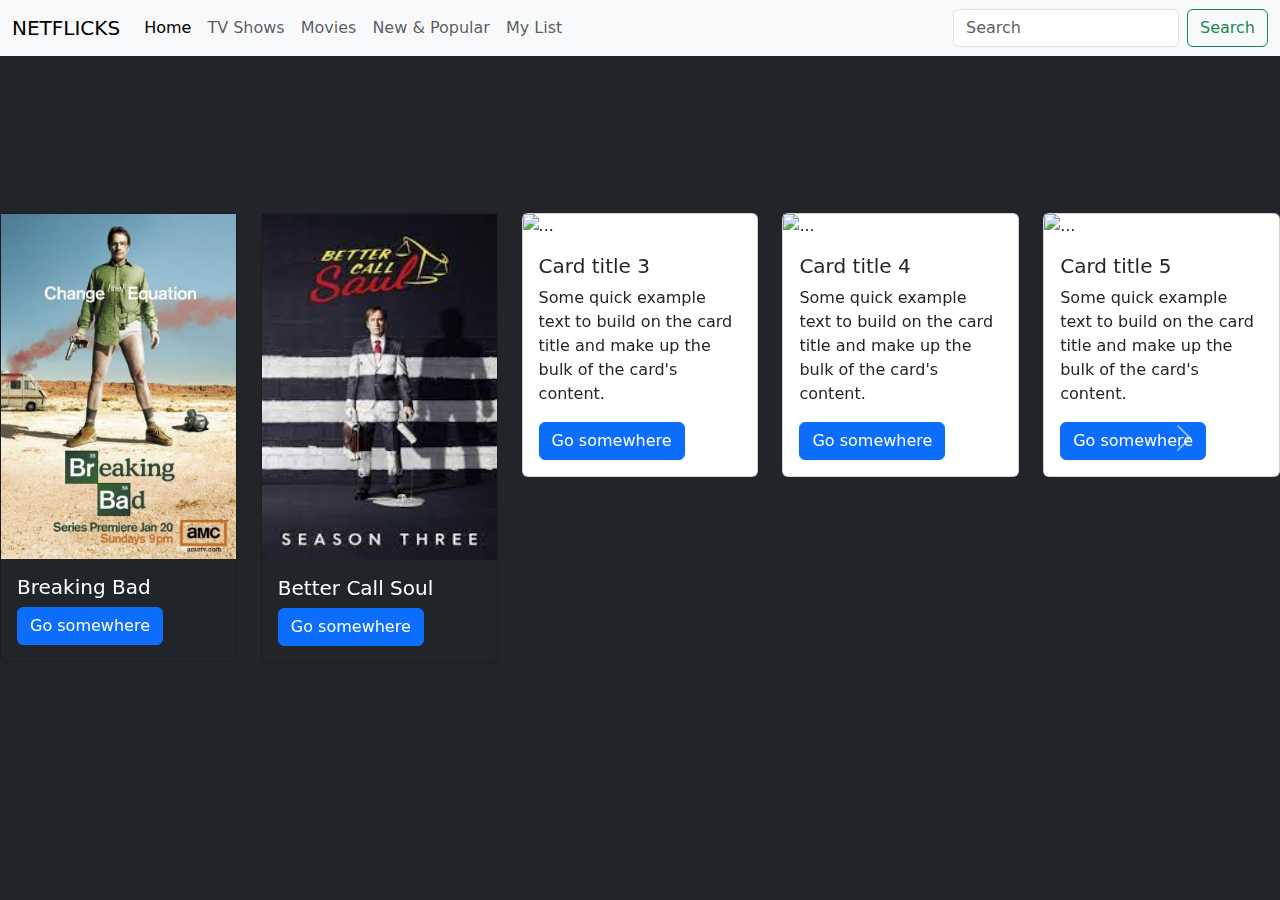
==== movies.html @ 616a0cfd "niet copy pasta" ====
<!DOCTYPE html>
<html lang="en">
<head>
    <meta charset="UTF-8">
    <meta name="viewport" content="width=device-width, initial-scale=1.0">
    <title>Document</title>
    <script src="https://cdn.jsdelivr.net/npm/bootstrap@5.3.3/dist/js/bootstrap.bundle.min.js" integrity="sha384-YvpcrYf0tY3lHB60NNkmXc5s9fDVZLESaAA55NDzOxhy9GkcIdslK1eN7N6jIeHz" crossorigin="anonymous"></script>
    <link href="https://cdn.jsdelivr.net/npm/bootstrap@5.3.3/dist/css/bootstrap.min.css" rel="stylesheet" integrity="sha384-QWTKZyjpPEjISv5WaRU9OFeRpok6YctnYmDr5pNlyT2bRjXh0JMhjY6hW+ALEwIH" crossorigin="anonymous">
    <link rel="stylesheet" href="css/style.css">
</head>
<body class="bg-dark">
  <!--Navbar-->
  <nav class="navbar navbar-expand-lg bg-body-tertiary">
    <div class="container-fluid">
      <button class="navbar-toggler" type="button" data-bs-toggle="collapse" data-bs-target="#navbarTogglerDemo01" aria-controls="navbarTogglerDemo01" aria-expanded="false" aria-label="Toggle navigation">
        <span class="navbar-toggler-icon"></span>
      </button>
      <div class="collapse navbar-collapse" id="navbarTogglerDemo01">
        <a class="navbar-brand" href="#">NETFLICKS</a>
        <ul class="navbar-nav me-auto mb-2 mb-lg-0">
          <li class="nav-item">
            <a class="nav-link active" aria-current="page" href="index.html">Home</a>
          </li>
          <li class="nav-item">
            <a class="nav-link" href="TvShows.html">TV Shows</a>
          </li>
          <li class="nav-item">
            <a class="nav-link" href="movies.html">Movies</a>
          </li>
          <li class="nav-item">
            <a class="nav-link" href="new&Popular.html">New & Popular</a>
          </li>
          <li class="nav-item">
            <a class="nav-link" href="myList.html">My List</a>
          </li>
        </ul>
        <form class="d-flex" role="search">
          <input class="form-control me-2" type="search" placeholder="Search" aria-label="Search">
          <button class="btn btn-outline-success" type="submit">Search</button>
        </form>
      </div>
    </div>
  </nav>

  <!--video/trailer-->
 <div class="VidPlayer">
    <video autoplay muted loop src="video/Breaking Bad Trailer [HD].mp4"></video>
  </div>

  <!--slider in prgress-->
  <div id="carouselExampleControls" class="carousel slide">
    <div class="carousel-inner">
        <div class="carousel-item active">
            <div class="row">
                <div class="col">
                    <div class="card bg-dark text-white">
                        <div class="img-wrapper"><img src="img/breaking_bad-504442815-mmed.jpg" class="d-block w-100" alt="Breaking_bad"> </div>
                        <div class="card-body">
                            <h5 class="card-title">Breaking Bad</h5>
                            <a href="#" class="btn btn-primary">Go somewhere</a>
                        </div>
                    </div>
                </div>
                <div class="col">
                    <div class="card bg-dark text-white">
                        <div class="img-wrapper"><img src="img/images.jpg" class="d-block w-100" alt="Better_Call_Saul_"> </div>
                        <div class="card-body">
                            <h5 class="card-title">Better Call Soul</h5>
                            <a href="#" class="btn btn-primary">Go somewhere</a>
                        </div>
                    </div>
                </div>
                <div class="col">
                    <div class="card">
                        <div class="img-wrapper"><img src="..." class="d-block w-100" alt="..."> </div>
                        <div class="card-body">
                            <h5 class="card-title">Card title 3</h5>
                            <p class="card-text">Some quick example text to build on the card title and make up the bulk of the
                                card's content.</p>
                            <a href="#" class="btn btn-primary">Go somewhere</a>
                        </div>
                    </div>
                </div>
                <div class="col">
                    <div class="card">
                        <div class="img-wrapper"><img src="..." class="d-block w-100" alt="..."> </div>
                        <div class="card-body">
                            <h5 class="card-title">Card title 4</h5>
                            <p class="card-text">Some quick example text to build on the card title and make up the bulk of the
                                card's content.</p>
                            <a href="#" class="btn btn-primary">Go somewhere</a>
                        </div>
                    </div>
                </div>
                <div class="col">
                    <div class="card">
                        <div class="img-wrapper"><img src="..." class="d-block w-100" alt="..."> </div>
                        <div class="card-body">
                            <h5 class="card-title">Card title 5</h5>
                            <p class="card-text">Some quick example text to build on the card title and make up the bulk of the
                                card's content.</p>
                            <a href="#" class="btn btn-primary">Go somewhere</a>
                        </div>
                    </div>
                </div>
            </div>
        </div>
        <!--slide 2 row 1-->
        <div class="carousel-item">
          <div class="row">
              <div class="col">
                  <div class="card bg-primary">
                      <div class="img-wrapper"><img src="..." class="d-block w-100" alt="..."> </div>
                      <div class="card-body">
                          <h5 class="card-title">Card title 69</h5>
                          <p class="card-text">Some quick example text to build on the card title and make up the bulk of the
                              card's content.</p>
                          <a href="#" class="btn btn-primary">Go somewhere</a>
                      </div>
                  </div>
              </div>
              <div class="col">
                  <div class="card">
                      <div class="img-wrapper"><img src="..." class="d-block w-100" alt="..."> </div>
                      <div class="card-body">
                          <h5 class="card-title">Card title 2</h5>
                          <p class="card-text">Some quick example text to build on the card title and make up the bulk of the
                              card's content.</p>
                          <a href="#" class="btn btn-primary">Go somewhere</a>
                      </div>
                  </div>
              </div>
              <div class="col">
                  <div class="card">
                      <div class="img-wrapper"><img src="..." class="d-block w-100" alt="..."> </div>
                      <div class="card-body">
                          <h5 class="card-title">Card title 3</h5>
                          <p class="card-text">Some quick example text to build on the card title and make up the bulk of the
                              card's content.</p>
                          <a href="#" class="btn btn-primary">Go somewhere</a>
                      </div>
                  </div>
              </div>
              <div class="col">
                  <div class="card">
                      <div class="img-wrapper"><img src="..." class="d-block w-100" alt="..."> </div>
                      <div class="card-body">
                          <h5 class="card-title">Card title 4</h5>
                          <p class="card-text">Some quick example text to build on the card title and make up the bulk of the
                              card's content.</p>
                          <a href="#" class="btn btn-primary">Go somewhere</a>
                      </div>
                  </div>
              </div>
              <div class="col">
                  <div class="card">
                      <div class="img-wrapper"><img src="..." class="d-block w-100" alt="..."> </div>
                      <div class="card-body">
                          <h5 class="card-title">Card title 5</h5>
                          <p class="card-text">Some quick example text to build on the card title and make up the bulk of the
                              card's content.</p>
                          <a href="#" class="btn btn-primary">Go somewhere</a>
                      </div>
                  </div>
              </div>
          </div>
      </div>
        <!-- Add other carousel items here if needed -->
    </div>
    <button class="carousel-control-prev" type="button" data-bs-target="#carouselExampleControls" data-bs-slide="prev">
        <span class="carousel-control-prev-icon" aria-hidden="true"></span>
        <span class="visually-hidden">Previous</span>
    </button>
    <button class="carousel-control-next" type="button" data-bs-target="#carouselExampleControls" data-bs-slide="next">
        <span class="carousel-control-next-icon" aria-hidden="true"></span>
        <span class="visually-hidden">Next</span>
    </button>
</div>
</body>
</html>
---- css/style.css ----
video{
    width: 100%;
}
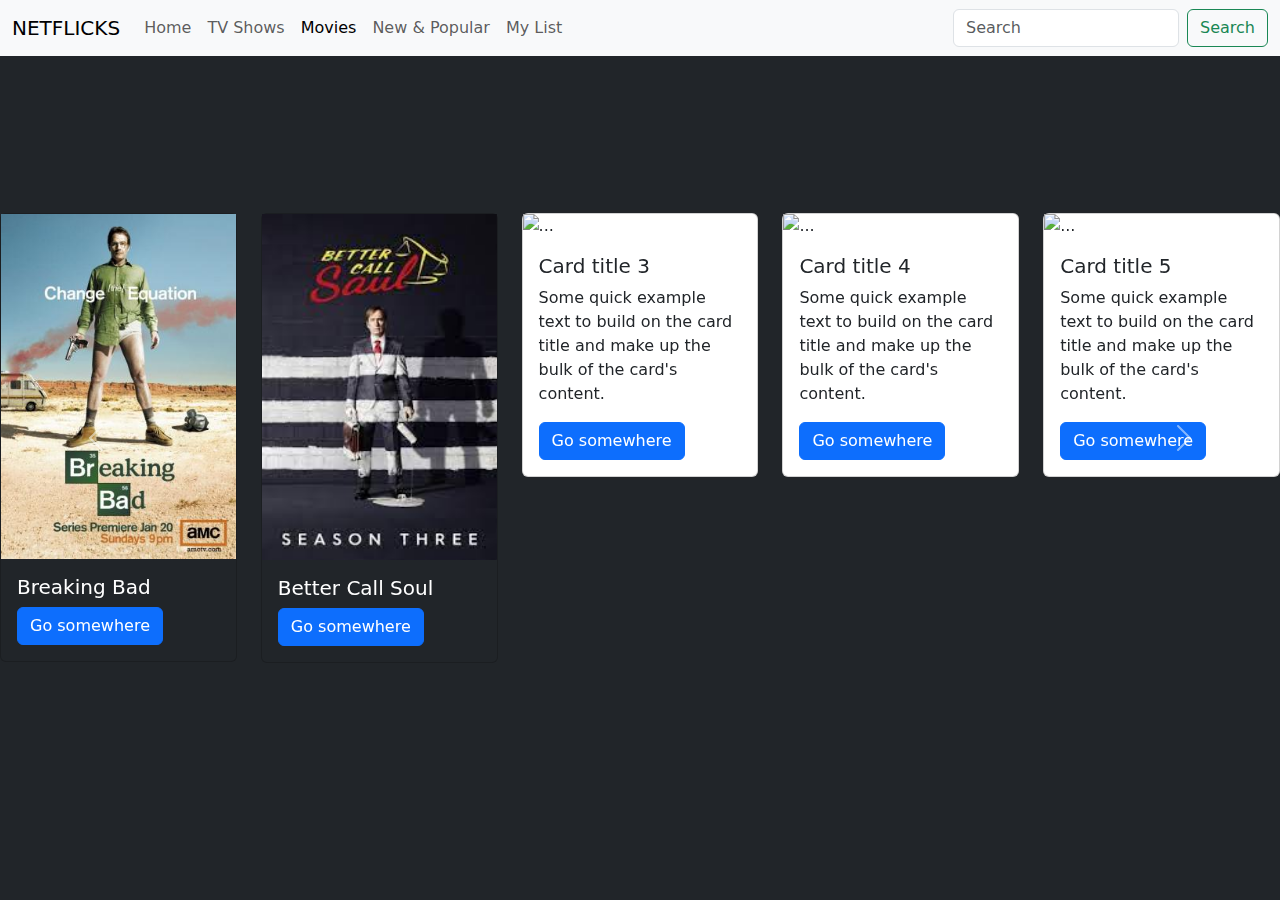
==== commit 9278dd9d: "gud" ====
--- a/movies.html
+++ b/movies.html
@@ -3,7 +3,7 @@
 <head>
     <meta charset="UTF-8">
     <meta name="viewport" content="width=device-width, initial-scale=1.0">
-    <title>Document</title>
+    <title>NETFLICKS | Movies</title>
     <script src="https://cdn.jsdelivr.net/npm/bootstrap@5.3.3/dist/js/bootstrap.bundle.min.js" integrity="sha384-YvpcrYf0tY3lHB60NNkmXc5s9fDVZLESaAA55NDzOxhy9GkcIdslK1eN7N6jIeHz" crossorigin="anonymous"></script>
     <link href="https://cdn.jsdelivr.net/npm/bootstrap@5.3.3/dist/css/bootstrap.min.css" rel="stylesheet" integrity="sha384-QWTKZyjpPEjISv5WaRU9OFeRpok6YctnYmDr5pNlyT2bRjXh0JMhjY6hW+ALEwIH" crossorigin="anonymous">
     <link rel="stylesheet" href="css/style.css">
@@ -16,16 +16,16 @@
         <span class="navbar-toggler-icon"></span>
       </button>
       <div class="collapse navbar-collapse" id="navbarTogglerDemo01">
-        <a class="navbar-brand" href="#">NETFLICKS</a>
+        <a class="navbar-brand" href="index.html">NETFLICKS</a>
         <ul class="navbar-nav me-auto mb-2 mb-lg-0">
           <li class="nav-item">
-            <a class="nav-link active" aria-current="page" href="index.html">Home</a>
+            <a class="nav-link" href="index.html">Home</a>
           </li>
           <li class="nav-item">
             <a class="nav-link" href="TvShows.html">TV Shows</a>
           </li>
           <li class="nav-item">
-            <a class="nav-link" href="movies.html">Movies</a>
+            <a class="nav-link active" aria-current="page" href="movies.html">Movies</a>
           </li>
           <li class="nav-item">
             <a class="nav-link" href="new&Popular.html">New & Popular</a>
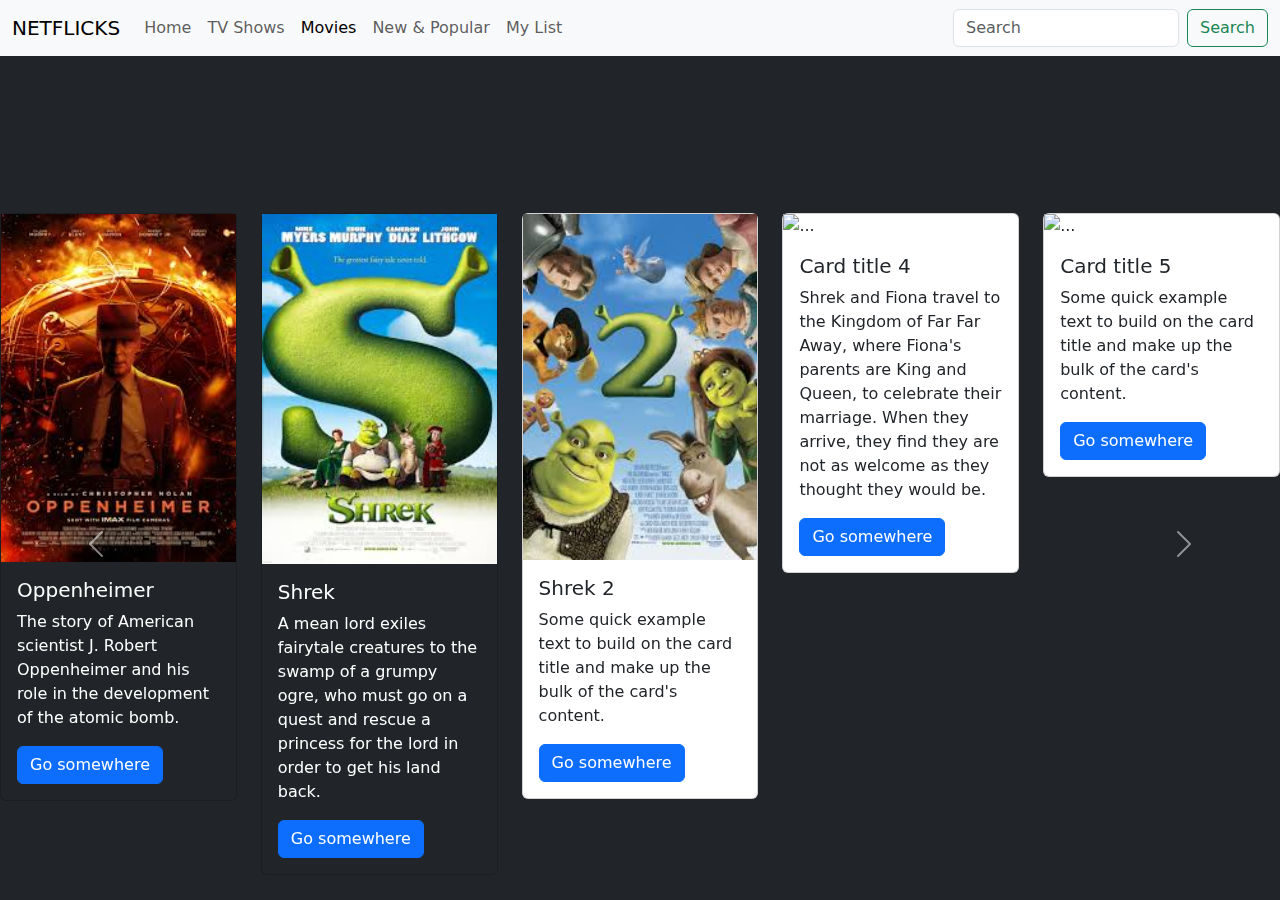
==== commit 97d17a8a: "wat movies" ====
--- a/movies.html
+++ b/movies.html
@@ -4,6 +4,7 @@
     <meta charset="UTF-8">
     <meta name="viewport" content="width=device-width, initial-scale=1.0">
     <title>NETFLICKS | Movies</title>
+    <link rel="icon" type="image/x-icon" href="img/netflixLogo.png">
     <script src="https://cdn.jsdelivr.net/npm/bootstrap@5.3.3/dist/js/bootstrap.bundle.min.js" integrity="sha384-YvpcrYf0tY3lHB60NNkmXc5s9fDVZLESaAA55NDzOxhy9GkcIdslK1eN7N6jIeHz" crossorigin="anonymous"></script>
     <link href="https://cdn.jsdelivr.net/npm/bootstrap@5.3.3/dist/css/bootstrap.min.css" rel="stylesheet" integrity="sha384-QWTKZyjpPEjISv5WaRU9OFeRpok6YctnYmDr5pNlyT2bRjXh0JMhjY6hW+ALEwIH" crossorigin="anonymous">
     <link rel="stylesheet" href="css/style.css">
@@ -54,27 +55,30 @@
             <div class="row">
                 <div class="col">
                     <div class="card bg-dark text-white">
-                        <div class="img-wrapper"><img src="img/breaking_bad-504442815-mmed.jpg" class="d-block w-100" alt="Breaking_bad"> </div>
+                        <div class="img-wrapper"><img src="img/oppenheimer.jpg" class="d-block w-100" alt="Breaking_bad"> </div>
                         <div class="card-body">
-                            <h5 class="card-title">Breaking Bad</h5>
+                            <h5 class="card-title">Oppenheimer</h5>
+                            <p class="card-text">The story of American scientist J. Robert Oppenheimer and his role in the development of the atomic bomb.</p>
                             <a href="#" class="btn btn-primary">Go somewhere</a>
                         </div>
                     </div>
                 </div>
                 <div class="col">
                     <div class="card bg-dark text-white">
-                        <div class="img-wrapper"><img src="img/images.jpg" class="d-block w-100" alt="Better_Call_Saul_"> </div>
+                        <div class="img-wrapper"><img src="img/shrek.jpg" class="d-block w-100" alt="Better_Call_Saul_"> </div>
                         <div class="card-body">
-                            <h5 class="card-title">Better Call Soul</h5>
+                            <h5 class="card-title">Shrek</h5>
+                            <p class="card-text">A mean lord exiles fairytale creatures to the swamp of a grumpy ogre, who must go on a quest and rescue a princess for the lord in order to get his land back.
+                            </p>
                             <a href="#" class="btn btn-primary">Go somewhere</a>
                         </div>
                     </div>
                 </div>
                 <div class="col">
                     <div class="card">
-                        <div class="img-wrapper"><img src="..." class="d-block w-100" alt="..."> </div>
+                        <div class="img-wrapper"><img src="img/shrek2.jpg" class="d-block w-100" alt="..."> </div>
                         <div class="card-body">
-                            <h5 class="card-title">Card title 3</h5>
+                            <h5 class="card-title">Shrek 2</h5>
                             <p class="card-text">Some quick example text to build on the card title and make up the bulk of the
                                 card's content.</p>
                             <a href="#" class="btn btn-primary">Go somewhere</a>
@@ -86,8 +90,7 @@
                         <div class="img-wrapper"><img src="..." class="d-block w-100" alt="..."> </div>
                         <div class="card-body">
                             <h5 class="card-title">Card title 4</h5>
-                            <p class="card-text">Some quick example text to build on the card title and make up the bulk of the
-                                card's content.</p>
+                            <p class="card-text">Shrek and Fiona travel to the Kingdom of Far Far Away, where Fiona's parents are King and Queen, to celebrate their marriage. When they arrive, they find they are not as welcome as they thought they would be.</p>
                             <a href="#" class="btn btn-primary">Go somewhere</a>
                         </div>
                     </div>
--- a/css/style.css
+++ b/css/style.css
@@ -1,3 +1,6 @@
 video{
     width: 100%;
+}
+.slider{
+    top: 10px !important;
 }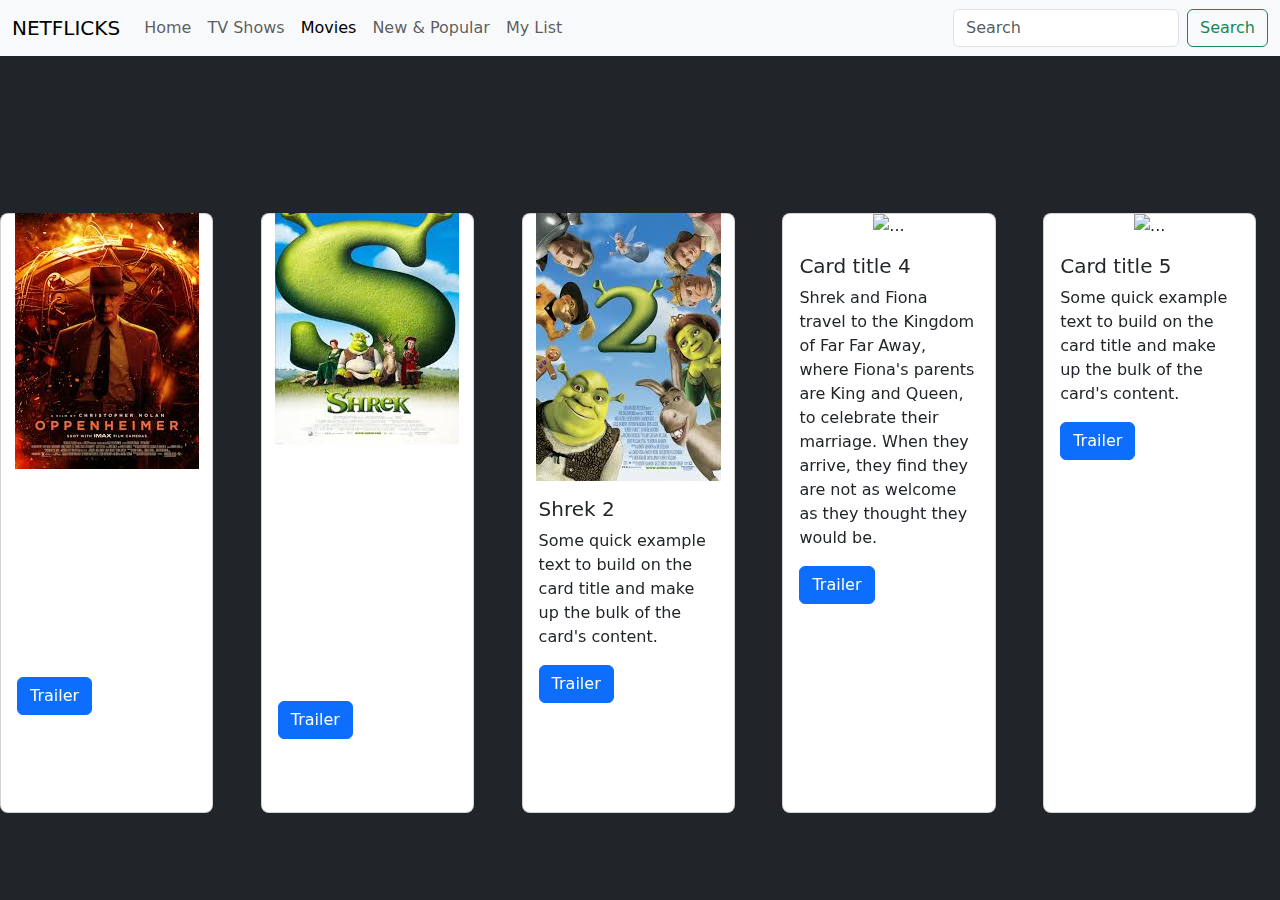
==== commit 786b4751: "yt" ====
--- a/movies.html
+++ b/movies.html
@@ -59,7 +59,7 @@
                         <div class="card-body">
                             <h5 class="card-title">Oppenheimer</h5>
                             <p class="card-text">The story of American scientist J. Robert Oppenheimer and his role in the development of the atomic bomb.</p>
-                            <a href="#" class="btn btn-primary">Go somewhere</a>
+                            <a href="https://www.youtube.com/" class="btn btn-primary">Trailer</a>
                         </div>
                     </div>
                 </div>
@@ -70,7 +70,7 @@
                             <h5 class="card-title">Shrek</h5>
                             <p class="card-text">A mean lord exiles fairytale creatures to the swamp of a grumpy ogre, who must go on a quest and rescue a princess for the lord in order to get his land back.
                             </p>
-                            <a href="#" class="btn btn-primary">Go somewhere</a>
+                            <a href="https://www.youtube.com/" class="btn btn-primary">Trailer</a>
                         </div>
                     </div>
                 </div>
@@ -81,8 +81,8 @@
                             <h5 class="card-title">Shrek 2</h5>
                             <p class="card-text">Some quick example text to build on the card title and make up the bulk of the
                                 card's content.</p>
-                            <a href="#" class="btn btn-primary">Go somewhere</a>
-                        </div>
+                                <a href="https://www.youtube.com/" class="btn btn-primary">Trailer</a>
+                            </div>
                     </div>
                 </div>
                 <div class="col">
@@ -91,7 +91,7 @@
                         <div class="card-body">
                             <h5 class="card-title">Card title 4</h5>
                             <p class="card-text">Shrek and Fiona travel to the Kingdom of Far Far Away, where Fiona's parents are King and Queen, to celebrate their marriage. When they arrive, they find they are not as welcome as they thought they would be.</p>
-                            <a href="#" class="btn btn-primary">Go somewhere</a>
+                            <a href="https://www.youtube.com/" class="btn btn-primary">Trailer</a>
                         </div>
                     </div>
                 </div>
@@ -102,8 +102,8 @@
                             <h5 class="card-title">Card title 5</h5>
                             <p class="card-text">Some quick example text to build on the card title and make up the bulk of the
                                 card's content.</p>
-                            <a href="#" class="btn btn-primary">Go somewhere</a>
-                        </div>
+                                <a href="https://www.youtube.com/" class="btn btn-primary">Trailer</a>
+                            </div>
                     </div>
                 </div>
             </div>
@@ -118,8 +118,8 @@
                           <h5 class="card-title">Card title 69</h5>
                           <p class="card-text">Some quick example text to build on the card title and make up the bulk of the
                               card's content.</p>
-                          <a href="#" class="btn btn-primary">Go somewhere</a>
-                      </div>
+                              <a href="https://www.youtube.com/" class="btn btn-primary">Trailer</a>
+                            </div>
                   </div>
               </div>
               <div class="col">
@@ -129,8 +129,8 @@
                           <h5 class="card-title">Card title 2</h5>
                           <p class="card-text">Some quick example text to build on the card title and make up the bulk of the
                               card's content.</p>
-                          <a href="#" class="btn btn-primary">Go somewhere</a>
-                      </div>
+                              <a href="https://www.youtube.com/" class="btn btn-primary">Trailer</a>
+                            </div>
                   </div>
               </div>
               <div class="col">
@@ -140,8 +140,8 @@
                           <h5 class="card-title">Card title 3</h5>
                           <p class="card-text">Some quick example text to build on the card title and make up the bulk of the
                               card's content.</p>
-                          <a href="#" class="btn btn-primary">Go somewhere</a>
-                      </div>
+                              <a href="https://www.youtube.com/" class="btn btn-primary">Trailer</a>
+                            </div>
                   </div>
               </div>
               <div class="col">
@@ -151,8 +151,8 @@
                           <h5 class="card-title">Card title 4</h5>
                           <p class="card-text">Some quick example text to build on the card title and make up the bulk of the
                               card's content.</p>
-                          <a href="#" class="btn btn-primary">Go somewhere</a>
-                      </div>
+                              <a href="https://www.youtube.com/" class="btn btn-primary">Trailer</a>
+                            </div>
                   </div>
               </div>
               <div class="col">
@@ -162,8 +162,8 @@
                           <h5 class="card-title">Card title 5</h5>
                           <p class="card-text">Some quick example text to build on the card title and make up the bulk of the
                               card's content.</p>
-                          <a href="#" class="btn btn-primary">Go somewhere</a>
-                      </div>
+                              <a href="https://www.youtube.com/" class="btn btn-primary">Trailer</a>
+                            </div>
                   </div>
               </div>
           </div>
--- a/css/style.css
+++ b/css/style.css
@@ -1,6 +1,157 @@
 video{
     width: 100%;
 }
-.slider{
-    top: 10px !important;
+.body2 {
+    position: relative !important;
+    display: flex !important;
+    align-items: center !important;
+    justify-content: center !important;
+    min-height: 100vh !important;
+    padding: 0 35px !important;
+}
+
+.wrapper {
+    max-width: 1100px !important;
+    width: 100% !important;
+    position: absolute !important;
+    left: 50% !important;
+    transform: translateX(-50%) translateY(-50%) !important;
+}
+
+.wrapper:first-child {
+    top: 50vh !important;
+}
+
+.wrapper:nth-child(2) {
+    top: 135vh !important;
+}
+
+.wrapper i {
+    height: 50px !important;
+    width: 50px !important;
+    background: rgb(118, 233, 118) !important;
+    text-align: center !important;
+    line-height: 50px !important;
+    border-radius: 50% !important;
+    cursor: pointer !important;
+    float: left !important;
+    top: 50% !important;
+    font-size: 1.25rem !important;
+    transform: translateY(-50%) !important;
+    box-shadow: 0 3px 6px rgba(0, 0, 0, 0.23) !important;
+}
+
+.wrapper i:first-child {
+    left: -22px !important;
+}
+
+.wrapper i:last-child {
+    right: -22px !important;
+}
+
+.wrapper .carousel {
+    display: grid !important;
+    grid-auto-flow: column !important;
+    grid-auto-columns: calc((100% / 4) - 12px) !important;
+    gap: 8px !important;
+    overflow-x: auto !important;
+    scroll-snap-type: x mandatory !important;
+    scroll-behavior: smooth !important;
+    scrollbar-width: 0 !important;
+}
+
+/* .carousel::-webkit-scrollbar { */
+    /* display: none !important; */
+/* S} */
+/* Track */
+::-webkit-scrollbar {
+    width: 20px;
+  }
+  
+  /* Handle */
+  ::-webkit-scrollbar-thumb {
+    background: #585858;
+  }
+  
+  /* Handle on hover */
+  ::-webkit-scrollbar-thumb:hover {
+    background: rgb(112, 112, 112);
+  }
+  
+  /* Track */
+  ::-webkit-scrollbar-track {
+    background: #333333;
+  }
+  
+.carousel :where(.card, .img) {
+    display: flex !important;
+    align-items: center !important;
+    justify-content: center !important;
+}
+
+.carousel.dragging {
+    scroll-snap-type: none !important;
+    scroll-behavior: auto !important;
+}
+
+.carousel.no-transition {
+    scroll-behavior: auto !important;
+}
+
+.carousel.dragging .card {
+    cursor: grab !important;
+    user-select: none !important;
+}
+
+.carousel .card {
+    scroll-snap-align: start !important;
+    height: 600px !important;
+    list-style: none !important;
+    background: #fff !important;
+    border-radius: 8px !important;
+    display: flex !important;
+    cursor: pointer !important;
+    width: 90% !important;
+    padding-bottom: 100px !important;
+    align-items: center !important;
+    justify-content: center !important;
+    flex-direction: column !important;
+}
+
+.card .img {
+    width: 100% !important;
+    height: 1px !important;
+}
+
+.card .img img {
+    width: 100% !important;
+    height: auto !important;
+    object-fit: cover !important;
+}
+
+.card h2 {
+    font-weight: 500 !important;
+    font-size: 1.56rem !important;
+    margin: 30px 0 5px !important;
+    position: relative;
+    top: 200px;
+}
+
+.card span {
+    color: #6a6d78 !important;
+    font-size: 1.31rem !important;
+    position: relative;
+    top: 200px;
+}
+
+@media screen and (max-width: 900px) {
+    .wrapper .carousel {
+        grid-auto-columns: calc((100% / 2) - 9px) !important;
+    }
+}
+
+@media screen and (max-width: 600px) {
+    .wrapper .carousel {
+        grid-auto-columns: 100% !important;
+    }
 }